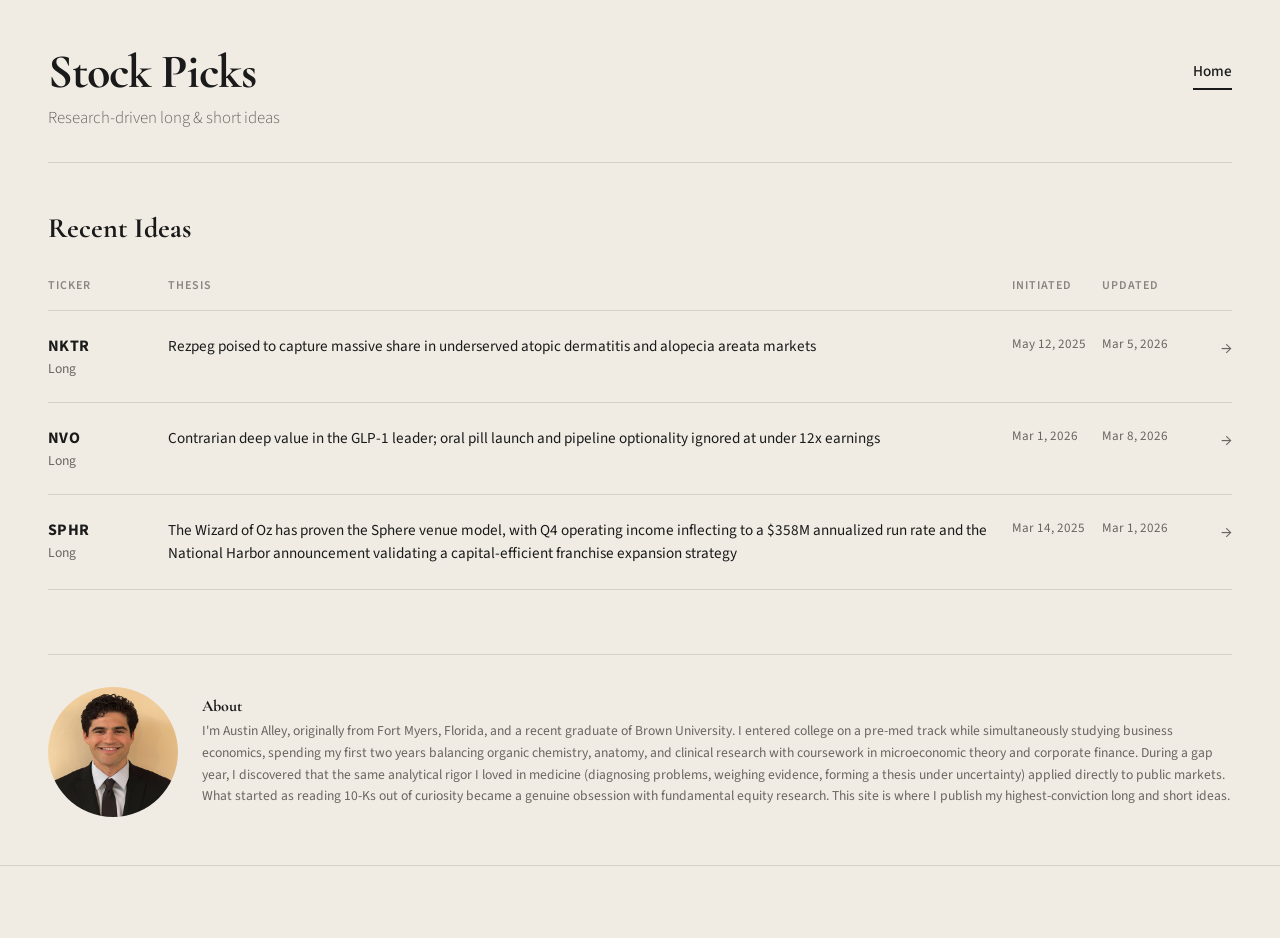
==== index.html @ 3e13a36a "Initial commit: stock picks site" ====
<!DOCTYPE html>
<html lang="en">
<head>
<meta charset="UTF-8">
<meta name="viewport" content="width=device-width, initial-scale=1.0">
<title>Stock Picks</title>
<link href="https://fonts.googleapis.com/css2?family=Cormorant+Garamond:ital,wght@0,400;0,500;0,600;0,700;1,400&family=Source+Sans+3:wght@300;400;500;600&display=swap" rel="stylesheet">
<style>
  *, *::before, *::after { margin: 0; padding: 0; box-sizing: border-box; }

  :root {
    --bg: #f0ece4;
    --text: #1a1a1a;
    --text-muted: #6b6560;
    --text-light: #8a8580;
    --border: #d6d0c7;
    --serif: 'Cormorant Garamond', Georgia, serif;
    --sans: 'Source Sans 3', -apple-system, sans-serif;
  }

  html { font-size: 16px; }

  body {
    font-family: var(--sans);
    background: var(--bg);
    color: var(--text);
    -webkit-font-smoothing: antialiased;
    min-height: 100vh;
  }

  @keyframes fadeUp {
    from { opacity: 0; transform: translateY(16px); }
    to { opacity: 1; transform: translateY(0); }
  }
  @keyframes fadeIn {
    from { opacity: 0; }
    to { opacity: 1; }
  }

  header {
    max-width: 1280px;
    margin: 0 auto;
    padding: 48px 48px 0;
    display: flex;
    justify-content: space-between;
    align-items: flex-start;
  }

  .logo-area h1 {
    font-family: var(--serif);
    font-size: 3rem;
    font-weight: 900;
    letter-spacing: -0.02em;
    line-height: 1;
    cursor: pointer;
  }

  .logo-area .tagline {
    font-size: 1.05rem;
    color: var(--text-muted);
    margin-top: 10px;
    font-weight: 300;
  }

  nav { display: flex; gap: 40px; padding-top: 12px; }

  nav a {
    font-size: 0.95rem;
    font-weight: 500;
    color: var(--text);
    text-decoration: none;
    position: relative;
    padding-bottom: 8px;
    cursor: pointer;
    transition: color 0.2s;
  }

  nav a::after {
    content: '';
    position: absolute;
    bottom: 0; left: 0;
    width: 100%; height: 2px;
    background: var(--text);
    transform: scaleX(0);
    transform-origin: center;
    transition: transform 0.3s ease;
  }

  nav a:hover::after, nav a.active::after { transform: scaleX(1); }

  .header-divider {
    max-width: 1280px;
    margin: 32px auto 0;
    padding: 0 48px;
  }

  .header-divider hr { border: none; height: 1px; background: var(--border); }

  .page { display: none; }
  .page.active { display: block; animation: fadeUp 0.45s ease forwards; }

  /* â”€â”€ HOME â”€â”€ */
  .home-main {
    max-width: 1280px;
    margin: 0 auto;
    padding: 48px 48px 64px;
    display: grid;
    grid-template-columns: 1fr;
    gap: 0;
  }

  .ideas-header {
    display: flex;
    justify-content: space-between;
    align-items: baseline;
    margin-bottom: 32px;
  }

  .ideas-header h2 {
    font-family: var(--serif);
    font-size: 1.75rem;
    font-weight: 700;
  }

  .view-all {
    font-size: 0.9rem;
    font-weight: 500;
    color: var(--text);
    text-decoration: none;
    display: flex;
    align-items: center;
    gap: 6px;
    cursor: pointer;
    transition: gap 0.2s;
  }

  .view-all:hover { gap: 10px; }

  .ideas-table { width: 100%; border-collapse: collapse; }

  .ideas-table thead th {
    font-size: 0.75rem;
    font-weight: 600;
    text-transform: uppercase;
    letter-spacing: 0.08em;
    color: var(--text-light);
    padding: 0 0 16px 0;
    text-align: left;
    border-bottom: 1px solid var(--border);
  }

  .ideas-table thead th:last-child { text-align: right; width: 40px; }

  .ideas-table tbody tr {
    border-bottom: 1px solid var(--border);
    cursor: pointer;
    transition: background 0.2s;
  }

  .ideas-table tbody tr:hover { background: rgba(0,0,0,0.025); }

  .ideas-table td { padding: 24px 0; vertical-align: top; }

  .ticker-cell { width: 120px; padding-right: 16px; }

  .ticker { font-size: 1rem; font-weight: 700; letter-spacing: 0.02em; }

  .direction { font-size: 0.85rem; color: var(--text-muted); margin-top: 2px; }

  .thesis-cell { font-size: 0.95rem; line-height: 1.5; }

  .date-cell { font-size: 0.82rem; color: var(--text-muted); white-space: nowrap; width: 90px; }

  .arrow-cell { text-align: right; width: 40px; color: var(--text-muted); font-size: 1.1rem; }

  tr:hover .arrow-cell { color: var(--text); }
  tr:hover .arrow-cell span {
    display: inline-block;
    transform: translateX(3px);
    transition: transform 0.2s;
  }

  .sidebar { border-left: 1px solid var(--border); padding-left: 48px; }
  .sidebar-section { margin-bottom: 48px; }

  .sidebar-section h3 {
    font-family: var(--serif);
    font-size: 1.25rem;
    font-weight: 700;
    margin-bottom: 16px;
  }

  .sidebar-section p { font-size: 0.92rem; line-height: 1.65; color: var(--text-muted); }

  .track-record { border-top: 1px solid var(--border); padding-top: 48px; }

  .stat-label {
    font-size: 0.82rem; font-weight: 500;
    text-transform: uppercase; letter-spacing: 0.06em;
    color: var(--text-light); margin-bottom: 4px;
  }

  .stat-value {
    font-family: var(--serif);
    font-size: 2.75rem; font-weight: 700;
    letter-spacing: -0.02em; line-height: 1.1;
  }

  .stat-group { margin-bottom: 28px; }
  .stat-note { font-size: 0.82rem; color: var(--text-light); margin-top: 8px; }

  /* about */
  .about-section { max-width: 1280px; margin: 0 auto; padding: 0 48px 48px; }
  .about-inner { display: flex; align-items: center; gap: 24px; padding-top: 32px; border-top: 1px solid var(--border); }
  .about-photo { flex-shrink: 0; }
  .about-photo img { width: 130px; height: 130px; border-radius: 50%; object-fit: cover; display: block; }
  .about-text h3 { font-family: var(--serif); font-size: 1rem; font-weight: 700; margin-bottom: 4px; }
  .about-text p { font-size: 0.85rem; line-height: 1.6; color: var(--text-muted); }

  /* â”€â”€ DETAIL â”€â”€ */
  .detail-main {
    max-width: 1280px;
    margin: 0 auto;
    padding: 48px 48px 80px;
  }

  .back-link {
    display: inline-flex;
    align-items: center;
    gap: 8px;
    font-size: 0.9rem; font-weight: 500;
    color: var(--text-muted);
    text-decoration: none;
    cursor: pointer;
    margin-bottom: 40px;
    transition: color 0.2s, gap 0.2s;
  }

  .back-link:hover { color: var(--text); gap: 10px; }

  .detail-hero {
    display: flex;
    align-items: baseline;
    gap: 20px;
    margin-bottom: 12px;
    flex-wrap: wrap;
  }

  .detail-ticker {
    font-family: var(--serif);
    font-size: 3.5rem;
    font-weight: 900;
    letter-spacing: -0.02em;
    line-height: 1;
  }

  .detail-badge {
    display: inline-block;
    font-size: 0.8rem;
    font-weight: 600;
    text-transform: uppercase;
    letter-spacing: 0.1em;
    padding: 6px 16px;
    border-radius: 100px;
    position: relative;
    top: -4px;
  }

  .badge-long { background: #d4edda; color: #1b5e2e; }
  .badge-short { background: #f8d7da; color: #721c24; }

  .detail-date { font-size: 0.9rem; color: var(--text-light); margin-bottom: 32px; }

  .detail-thesis-summary {
    font-family: var(--serif);
    font-size: 1.5rem;
    font-weight: 400;
    font-style: italic;
    line-height: 1.45;
    margin-bottom: 48px;
    max-width: 720px;
    padding-bottom: 40px;
    border-bottom: 1px solid var(--border);
  }

  .detail-body {
    display: grid;
    grid-template-columns: 1fr 380px;
    gap: 56px;
    align-items: start;
  }

  .detail-body.no-charts { grid-template-columns: 1fr; }

  .detail-content { max-width: 720px; display: grid; gap: 40px; }

  .charts-sidebar {
    position: sticky;
    top: 32px;
    display: grid;
    gap: 32px;
  }

  .content-section h3 {
    font-family: var(--serif);
    font-size: 1.2rem;
    font-weight: 700;
    margin-bottom: 14px;
  }

  .content-section p { font-size: 0.95rem; line-height: 1.75; color: var(--text-muted); }

  .key-metrics {
    display: grid;
    grid-template-columns: repeat(3, 1fr);
    gap: 24px;
    padding: 32px;
    background: rgba(0,0,0,0.025);
    border-radius: 8px;
    margin-top: 8px;
  }

  .metric-label2 {
    font-size: 0.78rem;
    text-transform: uppercase;
    letter-spacing: 0.07em;
    color: var(--text-light);
    font-weight: 500;
    margin-bottom: 4px;
  }

  .metric-val {
    font-family: var(--serif);
    font-size: 1.35rem;
    font-weight: 700;
  }

  .detail-disclaimer {
    max-width: 720px;
    margin-top: 48px;
    padding-top: 32px;
    border-top: 1px solid var(--border);
    font-size: 0.82rem;
    color: var(--text-light);
    line-height: 1.6;
    font-style: italic;
  }

  /* ── CHARTS ── */
  .chart-section {
    padding: 24px;
    background: rgba(0,0,0,0.025);
    border-radius: 8px;
  }

  .chart-section h3 {
    font-family: var(--serif);
    font-size: 1.2rem;
    font-weight: 700;
    margin-bottom: 6px;
  }

  .chart-subtitle {
    font-size: 0.82rem;
    color: var(--text-light);
    margin-bottom: 24px;
    line-height: 1.5;
  }

  .bar-chart { display: grid; gap: 14px; }

  .bar-row {
    display: grid;
    grid-template-columns: 110px 1fr 44px;
    align-items: center;
    gap: 8px;
  }

  .bar-label {
    font-size: 0.78rem;
    font-weight: 500;
    color: var(--text);
    text-align: right;
    line-height: 1.3;
  }

  .bar-label .bar-label-sub {
    display: block;
    font-size: 0.72rem;
    font-weight: 400;
    color: var(--text-light);
  }

  .bar-track {
    height: 22px;
    background: rgba(0,0,0,0.04);
    border-radius: 4px;
    overflow: hidden;
    position: relative;
  }

  .bar-fill {
    height: 100%;
    border-radius: 4px;
    transition: width 0.8s ease;
  }

  .bar-fill-green { background: #5a8f6b; }
  .bar-fill-blue { background: #6b8fa5; }
  .bar-fill-muted { background: #b0a89e; }
  .bar-fill-amber { background: #c4956a; }

  .bar-value {
    font-family: var(--serif);
    font-size: 0.95rem;
    font-weight: 700;
    color: var(--text);
  }

  .chart-note {
    font-size: 0.75rem;
    color: var(--text-light);
    margin-top: 16px;
    line-height: 1.5;
    font-style: italic;
  }

  .comp-table {
    width: 100%;
    border-collapse: collapse;
    margin-top: 8px;
  }

  .comp-table thead th {
    font-size: 0.72rem;
    font-weight: 600;
    text-transform: uppercase;
    letter-spacing: 0.06em;
    color: var(--text-light);
    padding: 0 8px 12px;
    text-align: center;
    border-bottom: 1px solid var(--border);
  }

  .comp-table thead th:first-child { text-align: left; padding-left: 0; }

  .comp-table tbody td {
    font-size: 0.78rem;
    padding: 10px 6px;
    text-align: center;
    border-bottom: 1px solid rgba(0,0,0,0.06);
    color: var(--text-muted);
  }

  .comp-table tbody td:first-child {
    text-align: left;
    font-weight: 600;
    color: var(--text);
    padding-left: 0;
  }

  .comp-table .highlight-row td {
    background: rgba(90, 143, 107, 0.08);
    font-weight: 500;
    color: var(--text);
  }

  .comp-table .highlight-row td:first-child { font-weight: 700; }

  .safety-badge {
    display: inline-block;
    font-size: 0.72rem;
    font-weight: 600;
    padding: 2px 8px;
    border-radius: 100px;
    letter-spacing: 0.03em;
  }

  .safety-good { background: #d4edda; color: #1b5e2e; }
  .safety-warn { background: #fff3cd; color: #856404; }
  .safety-risk { background: #f8d7da; color: #721c24; }

  footer {
    max-width: 1280px;
    margin: 0 auto;
    padding: 24px 48px 48px;
    display: flex;
    justify-content: space-between;
    border-top: 1px solid var(--border);
  }

  footer span { font-size: 0.85rem; color: var(--text-light); }

  @media (max-width: 900px) {
    header { padding: 32px 24px 0; flex-direction: column; gap: 24px; }
    .header-divider { padding: 0 24px; }
    .home-main { padding: 32px 24px 48px; grid-template-columns: 1fr; gap: 48px; }
    .detail-main { padding: 32px 24px 64px; }
    .detail-body { grid-template-columns: 1fr; }
    .charts-sidebar { position: static; }
    .sidebar { border-left: none; padding-left: 0; border-top: 1px solid var(--border); padding-top: 48px; }
    .logo-area h1 { font-size: 2.25rem; }
    .detail-ticker { font-size: 2.5rem; }
    nav { gap: 28px; }
    footer { padding: 24px; }
    .bar-row { grid-template-columns: 110px 1fr 44px; }
  }
</style>
</head>
<body>

  <header>
    <div class="logo-area">
      <h1 onclick="showHome()">Stock Picks</h1>
      <p class="tagline">Research-driven long &amp; short ideas</p>
    </div>
    <nav>
      <a onclick="showHome()" class="active" id="nav-home">Home</a>
    </nav>
  </header>
  <div class="header-divider"><hr></div>

  <div class="page active" id="page-home">
    <div class="home-main">
      <section>
        <div class="ideas-header">
          <h2>Recent Ideas</h2>
        </div>
        <table class="ideas-table">
          <thead>
            <tr><th>Ticker</th><th colspan="2">Thesis</th><th>Initiated</th><th>Updated</th><th></th></tr>
          </thead>
          <tbody id="ideas-tbody"></tbody>
        </table>
      </section>
    </div>
    <div class="about-section">
      <div class="about-inner">
        <div class="about-photo">
          <img src="headshot-400.jpg" alt="Austin Alley">
        </div>
        <div class="about-text">
          <h3>About</h3>
          <p>I'm Austin Alley, originally from Fort Myers, Florida, and a recent graduate of Brown University. I entered college on a pre-med track while simultaneously studying business economics, spending my first two years balancing organic chemistry, anatomy, and clinical research with coursework in microeconomic theory and corporate finance. During a gap year, I discovered that the same analytical rigor I loved in medicine (diagnosing problems, weighing evidence, forming a thesis under uncertainty) applied directly to public markets. What started as reading 10-Ks out of curiosity became a genuine obsession with fundamental equity research. This site is where I publish my highest-conviction long and short ideas.</p>
        </div>
      </div>
    </div>
  </div>

  <div class="page" id="page-detail">
    <div class="detail-main" id="detail-content"></div>
  </div>

  <footer>
  </footer>

<script>
const ideas = [
  {
    ticker: "NKTR", direction: "Long",
    thesis: "Rezpeg poised to capture massive share in underserved atopic dermatitis and alopecia areata markets",
    date: "May 12, 2025", fullDate: "May 12, 2025", updated: "Mar 5, 2026",
    summary: "Nektar\u2019s rezpegaldesleukin (rezpeg) offers a differentiated, safe mechanism of action entering two enormous immunology markets where unmet need is staggering, and the stock is pricing in almost none of the upside.",
    sections: [
      { title: "Investment Thesis", body: "The atopic dermatitis market is projected to reach $25\u2013$37B in annual sales over the coming decade, yet patient outcomes remain remarkably poor; more than half of those on the current standard-of-care biologic as monotherapy fail to achieve a meaningful response. The majority of advanced-stage biologics in development continue to target the IL-4/IL-13 signaling axis, meaning patients who don\u2019t respond to that pathway have limited options. Rezpeg operates through an entirely different mechanism, expanding regulatory T-cell populations to address the underlying immune dysregulation. This makes it one of the few truly novel approaches now advancing toward phase 3. Recent maintenance data were emphatic: response maintenance exceeded what existing therapies have demonstrated, responses continued to deepen over time, including to near-complete or complete skin clearance, and the drug sustained efficacy at just four doses per year (Q12W). There were no new safety signals across a database of over one thousand treated patients. The competitive landscape further strengthens the case: the nearest novel-mechanism competitor, Sanofi\u2019s amlitelimab (OX40 inhibitor), recently reported weaker-than-anticipated efficacy and a new safety concern (Kaposi\u2019s sarcoma), yet had been projected by some sell-side analysts at $3\u2013$5B in peak sales prior to the Phase 3 miss. Rezpeg appears favorably positioned on both efficacy and safety relative to that benchmark, suggesting the market is dramatically undervaluing its commercial potential." },
      { title: "Alopecia Areata: The Overlooked Opportunity", body: "Perhaps the single largest disconnect in the current valuation is that the market assigns essentially zero value to rezpeg\u2019s alopecia areata opportunity. The biologic landscape in AA remains extremely limited. Dupilumab received FDA approval for AA in September 2024 but has demonstrated only marginal efficacy, and the two approved JAK inhibitors (baricitinib and ritlecitinib) carry black-box warnings and meaningful safety liabilities. The parallel to atopic dermatitis is instructive: in AtD, the safer biologic (dupixent) outsells the more potent but riskier JAK inhibitors by roughly five-to-one in AD-specific revenue, despite being less efficacious on paper. The same dynamic should apply in AA. Rezpeg does not need to match JAK-level efficacy to dominate commercially; it simply needs to be safe, tolerable, and effective enough to be the go-to first-line therapy for the vast majority of patients and dermatologists who are unwilling to use JAK inhibitors chronically. Phase 3 trials are designed with longer treatment durations (52 weeks vs. 36 in phase 2) and should see far lower dropout rates, both of which point to meaningfully stronger efficacy data than what the phase 2 read showed. Beyond first-line use, rezpeg could capture additional share as a long-term maintenance therapy for patients cycling off JAK inhibitors, or in earlier and milder disease stages where JAK inhibitors are almost never prescribed, a larger patient population than the severe segment currently addressed." },
      { title: "Remittive Potential: A Call Option Worth Watching", body: "One aspect that has received almost no attention is the potential for rezpeg to induce a durable remission after a finite treatment course. By expanding the body\u2019s own regulatory T-cell population, the drug may provide sustained disease control even after dosing stops. Off-treatment data are expected in Q4 2026 for alopecia areata and Q1 2027 for atopic dermatitis. If those readouts show strong, sustained responses following treatment withdrawal, it would fundamentally redefine how these diseases are managed and would represent a step-change in the drug\u2019s commercial value. This is not priced into the stock at all." },
      { title: "Valuation & Risk", body: "At the current ~$2B market cap, the stock appears to reflect roughly $1B in risk-adjusted peak sales, essentially assigning value to atopic dermatitis alone and at a depressed probability of success, while giving zero credit to alopecia areata, remittive potential, or the dapirolizumab lupus royalty stream (which could add ~$100M in non-dilutive capital). A reasonable peak sales framework of ~$3B in AtD and ~$1.5B in AA would imply a valuation multiples above today\u2019s price as the drug enters phase 3 with a high probability of generating approvable data. The primary risks are phase 3 efficacy that falls materially short of phase 2 results and the ever-present possibility of new safety signals in larger or longer trials, though the existing safety database of 1,000+ patients, including chronic dosing, provides meaningful comfort. With a substantial cash position extending the runway through key data milestones, the risk/reward is highly asymmetric." }
    ],
    metrics: [{ label: "Market Cap", value: "~$2B" }, { label: "AtD Peak Sales Est.", value: "$3B+" }, { label: "AA Peak Sales Est.", value: "$1.5B" }],
    charts: [
      {
        title: "AtD Maintenance Efficacy: EASI-75 Response Retention",
        subtitle: "Percentage of patients maintaining EASI-75 response through 52 weeks of continued treatment across leading therapies.",
        type: "bar",
        data: [
          { label: "Rezpeg Q12W", sublabel: "4 doses/yr", value: 83, color: "green" },
          { label: "Rezpeg Q4W", sublabel: "12 doses/yr", value: 71, color: "green" },
          { label: "Lebrikizumab", sublabel: "Q2W/Q4W", value: 80, color: "muted" },
          { label: "Dupixent", sublabel: "Q1W/Q2W", value: 72, color: "muted" },
          { label: "Amlitelimab", sublabel: "Q4W (28wk)", value: 67, color: "amber" }
        ],
        note: "Amlitelimab maintenance period was 28 weeks vs. 36+ for other therapies. Rezpeg Q12W dosing (4x/year) matched or exceeded more frequent regimens, a significant commercial advantage. Sources: Company disclosures, clinical trial data."
      },
      {
        title: "Alopecia Areata: Competitive Landscape Overview",
        subtitle: "How Rezpeg compares to approved JAK inhibitors on efficacy and safety profile in moderate-to-severe AA.",
        type: "table",
        headers: ["Drug", "Class", "Wk 36 SALT\u0394", "Safety Profile", "Dosing"],
        rows: [
          { cells: ["Upadacitinib (high)", "JAK inhibitor", "~40%", { badge: "Black Box", style: "risk" }, "Daily oral"], highlight: false },
          { cells: ["Upadacitinib (low)", "JAK inhibitor", "~35%", { badge: "Black Box", style: "risk" }, "Daily oral"], highlight: false },
          { cells: ["Baricitinib (high)", "JAK inhibitor", "~33%", { badge: "Black Box", style: "risk" }, "Daily oral"], highlight: false },
          { cells: ["Baricitinib (low)", "JAK inhibitor", "~20%", { badge: "Black Box", style: "risk" }, "Daily oral"], highlight: false },
          { cells: ["Rezpeg (P2)", "T-reg expander", "~17\u201324%", { badge: "Clean", style: "good" }, "Q12W inject."], highlight: true }
        ],
        note: "All SALT figures shown are placebo-adjusted net treatment effects. Rezpeg P2 range reflects ITT (17%) vs. modified ITT (24%) analyses; the ITT primary endpoint narrowly missed statistical significance (p=0.186). JAK inhibitors carry FDA black-box warnings for serious infections, malignancy, cardiovascular events, and thrombosis. Dupilumab is approved for AA but has shown only marginal efficacy. In AtD, the safer biologic outsells JAK inhibitors ~5:1 despite lower efficacy, a dynamic likely to repeat in AA. Rezpeg P3 will use 52-week endpoints (vs. 36 in P2) with expected lower dropout rates, supporting improved efficacy readouts."
      }
    ]
  },
  {
    ticker: "NVO", direction: "Long",
    thesis: "Contrarian deep value in the GLP-1 leader; oral pill launch and pipeline optionality ignored at under 12x earnings",
    date: "Mar 1, 2026", fullDate: "March 1, 2026", updated: "Mar 8, 2026",
    summary: "Novo Nordisk has been cut in half on CagriSema disappointment and near-term US pricing headwinds, but the market is dramatically mispricing the company's next-generation pipeline, the transformative potential of oral obesity pills, and a business still generating 81% gross margins at under 12x trailing earnings.",
    sections: [
      { title: "Investment Thesis", body: "Novo Nordisk is the dominant global franchise in GLP-1 therapies, generating DKK 309 billion ($42B) in 2025 revenue with 81% gross margins, 33% net margins, and over 50% return on equity. The stock has declined roughly 57% from its 52-week high due to three converging headwinds: CagriSema's failure to beat tirzepatide in the REDEFINE 4 head-to-head trial, intensifying US pricing pressure from the MFN executive order, and the broader perception that Eli Lilly has taken the competitive lead. This selloff has compressed the trailing P/E to approximately 11.5x, a level that prices in severe sustained earnings erosion and assigns essentially zero value to a pipeline that includes two of the most promising next-generation obesity molecules in development. We believe the market is making a classic error: extrapolating near-term disappointment into a permanent loss of competitive position, while ignoring the fact that Novo remains the largest obesity drug company in the world with unmatched manufacturing infrastructure and a clinical pipeline that extends well beyond CagriSema." },
      { title: "Oral Wegovy: The TAM Expansion the Market Underestimates", body: "The FDA approved oral Wegovy (semaglutide tablets) for weight management in December 2025, and the drug launched commercially in January 2026. This is arguably the most significant inflection point in the obesity market since injectable Wegovy's approval. The barrier to adoption for injectable GLP-1s has always been the needle: millions of potential users who would benefit from modest weight loss of 10-20 pounds have never seriously considered a weekly injection. Oral delivery eliminates that barrier entirely. Novo is aggressively pursuing direct-to-consumer distribution through its NovoCare pharmacy ($499/month, less than half the traditional list price) and has announced a partnership with Hims & Hers Health for telehealth distribution. The use case for oral GLP-1s will look fundamentally different from injectables. Expect high rates of patients cycling on and off treatment, losing 5-15 pounds at a time, driven by cosmetic and wellness motivations rather than clinical obesity diagnoses. Discontinuation rates will be high, but that is a feature of the business model, not a flaw: it creates a massive, recurring user base that continuously re-engages with the product. The addressable population for an oral obesity pill distributed through DTC and telehealth channels dwarfs the current injectable market by an order of magnitude." },
      { title: "Next-Generation Pipeline: Amycretin and UBT251", body: "Beyond oral semaglutide, Novo's pipeline contains two molecules that could redefine the competitive landscape. Amycretin, a dual GLP-1/amylin receptor agonist, reported Phase 1b/2a data showing 22% body weight loss at just 36 weeks on the highest dose tested. To contextualize that figure: injectable semaglutide (Wegovy) achieves approximately 15% weight loss at 68 weeks, and tirzepatide (Zepbound) achieves approximately 21% at 72 weeks on the treatment-policy estimand. Amycretin reached comparable or superior efficacy at half the treatment duration, and weight loss was still accelerating at the final timepoint, suggesting the plateau could be meaningfully higher. Separately, Novo's triple GLP-1/GIP/glucagon agonist UBT251 reported Phase 2 data in February 2026 showing 19.7% mean weight loss at 24 weeks, comparing favorably to Eli Lilly's retatrutide, which achieved 17.5% at the same timepoint in its own Phase 2 trial. While cross-trial comparisons carry methodological caveats, the data suggest Novo has viable paths to best-in-class efficacy through multiple distinct mechanisms. The market is pricing in CagriSema's stumble as though it were the only pipeline asset that mattered." },
      { title: "Valuation, Capital Return, and Risk", body: "At $38.58 per ADR, Novo Nordisk trades at roughly 11.5x trailing earnings with a market capitalization of approximately $171 billion. For context, this is a company that earned DKK 102 billion ($14.5B) in net income in 2025 on revenue that grew 6% year-over-year. Gross margins are 81%, the balance sheet supports a reinstated DKK 15 billion share repurchase program for 2026, and the dividend yield has expanded to over 4%. The company has invested over $15 billion in manufacturing capacity through the $11 billion Catalent acquisition and greenfield builds, creating supply infrastructure that competitors cannot replicate for years. The primary risks are real: US pricing will compress under MFN and payer pushback, CagriSema's competitive positioning has weakened, and 2026 guidance projects declining US sales. But these headwinds are already reflected in a stock trading at a fraction of its historical multiple. What is not reflected is the oral Wegovy launch, the amycretin and UBT251 pipeline, the Akero MASH acquisition ($5.2B), the Hims & Hers distribution partnership, or the fundamental reality that global obesity drug demand continues to outstrip supply by a wide margin. This is an asymmetric setup: the downside scenario is largely priced in, while the upside from pipeline execution remains almost entirely unrecognized." }
    ],
    charts: [
      {
        type: "bar",
        title: "Next-Gen Obesity Drug Efficacy",
        subtitle: "Mean body weight loss by molecule, highlighting how quickly each achieves results",
        data: [
          { label: "Wegovy", sublabel: "68 weeks", value: 65, display: "~15%", color: "muted" },
          { label: "Retatrutide (Lilly)", sublabel: "24 weeks", value: 76, display: "17.5%", color: "muted" },
          { label: "UBT251 (Novo)", sublabel: "24 weeks", value: 86, display: "19.7%", color: "green" },
          { label: "Zepbound", sublabel: "72 weeks", value: 91, display: "~21%", color: "muted" },
          { label: "Amycretin (Novo)", sublabel: "36 weeks", value: 100, display: "22%+", color: "green" }
        ],
        note: "All weight loss figures use the treatment-policy estimand (ITT-equivalent) for consistency. Amycretin achieved 22% at 36 weeks with the curve still accelerating. UBT251 beat retatrutide at the same 24-week timepoint (China-based trial). Cross-trial comparisons carry methodological caveats. Sources: Company press releases, NEJM publications."
      },
      {
        type: "table",
        title: "Obesity Pipeline: Novo vs. Eli Lilly",
        subtitle: "Head-to-head comparison of next-generation obesity assets by mechanism, stage, and key data",
        headers: ["Molecule", "Company", "Mechanism", "Phase", "Key Data"],
        rows: [
          { cells: ["Oral Wegovy", "Novo", "GLP-1 (oral)", "Launched", "FDA approved Dec 2025"], highlight: true },
          { cells: ["Amycretin", "Novo", "GLP-1/Amylin", "Phase 3", "22% WL at 36wk"], highlight: true },
          { cells: ["UBT251", "Novo", "GLP-1/GIP/Gcg", "Phase 2", "19.7% WL at 24wk"], highlight: true },
          { cells: ["CagriSema", "Novo", "GLP-1/Amylin", "Phase 3", "Lost to tirzepatide H2H"] },
          { cells: ["Orforglipron", "Lilly", "GLP-1 (oral)", "Phase 3", "Obesity results expected 2026"] },
          { cells: ["Retatrutide", "Lilly", "GLP-1/GIP/Gcg", "Phase 3", "17.5% WL at 24wk"] }
        ],
        note: "Novo has three distinct shots on goal beyond CagriSema. Oral Wegovy is already generating revenue. Amycretin advanced to Phase 3 and its 36-week data matched tirzepatide's 72-week treatment-policy results in half the time. The market is pricing in CagriSema's stumble as if it were the only asset that mattered."
      }
    ],
    metrics: [{ label: "Market Cap", value: "$171B" }, { label: "Trailing P/E", value: "~11.5x" }, { label: "Gross Margin", value: "81%" }]
  },
  {
    ticker: "SPHR", direction: "Long",
    thesis: "The Wizard of Oz has proven the Sphere venue model, with Q4 operating income inflecting to a $358M annualized run rate and the National Harbor announcement validating a capital-efficient franchise expansion strategy",
    date: "Mar 14, 2025", fullDate: "March 14, 2025", updated: "Mar 1, 2026",
    summary: "Sphere Entertainment's Q4 FY2025 results mark a decisive inflection point: the Wizard of Oz generated $89.4M in Sphere segment AOI (versus a loss of $0.8M a year ago), and cumulative WoZ ticket sales surpassed 2 million with $260M+ in revenue within five months. The January 2026 announcement of a smaller-scale Sphere at National Harbor validates a franchise expansion model that the market has yet to price. With a $50M buyback already executed at a fraction of today's price and consensus estimates that remain well below the venue's demonstrated run rate, Sphere represents a rare combination of proven operating leverage and unrecognized franchise optionality.",
    sections: [
      { title: "Investment Thesis", body: "Sphere Las Vegas has completed its transition from an expensive science experiment to the highest-grossing entertainment venue in the world. The catalyst was content: the Wizard of Oz immersive experience, which premiered in September 2025, proved that the right programming transforms Sphere's extraordinary technology into a revenue engine with operating leverage that traditional venues cannot replicate. Q4 FY2025 delivered Sphere segment revenue of $274.2M and adjusted operating income of $89.4M, representing a swing of $90.2M from the prior year's loss. What makes this particularly compelling is that the market has not fully internalized the implications. Total company AOI for FY2025 reached $261.8M, up 138% year-over-year. The market has not yet re-rated Sphere from a single-asset story to a scalable entertainment platform, and consensus models still underestimate the venue's demonstrated earnings power while assigning minimal value to franchise expansion." },
      { title: "The Wizard of Oz: A Paradigm Shift in Venue Economics", body: "The Wizard of Oz has shattered every performance benchmark in Sphere's brief history. By December 1, the show had sold 1.5 million tickets and generated nearly $200 million in ticket revenue, figures officially confirmed by the company via press release. By January 20, those numbers had accelerated to 2 million tickets and $260 million in sales. The revenue trajectory is critical: rather than decaying after the premiere window as skeptics expected, daily revenue strengthened throughout the quarter, with 245 performances reflecting a show cadence of nearly 2.7 per day. Beyond ticket sales, WoZ has fundamentally changed Sphere's ancillary revenue profile. Food, beverage, and merchandise spend per attendee has increased dramatically relative to the prior show (Postcard from Earth), reflecting a more engaged, longer-dwelling audience willing to spend at premium levels. This is not a one-time phenomenon. It demonstrates that Sphere's immersive technology, when paired with compelling content, generates per-capita economics that traditional arenas cannot approach. The Q4 results also suggest the venue's operating model improves materially with programming continuity, as WoZ's sustained run has enabled optimization of staffing, show operations, and ancillary revenue capture that was impossible during the prior era of short-run residencies and concert programming." },
      { title: "Franchise Expansion: From Single Venue to Global Platform", body: "The January 2026 announcement of a smaller-scale Sphere at National Harbor, Maryland, is the most important strategic development since the original Las Vegas opening. The National Harbor venue will seat 6,000 (versus 17,600 in Las Vegas) but will retain all core technologies: a 16K x 16K interior LED display, Sphere Immersive Sound, haptic seating, and 4D environmental effects. Approximately $200 million in combined public and private incentives substantially de-risk the project economics. The venue's location in the Washington D.C. metropolitan area, which attracts over 20 million tourists annually and serves one of the highest-income demographic catchment areas in the country, is strategically sound. What the market underappreciates is the scalability embedded in this model. Content produced for Las Vegas, including WoZ, can be deployed across smaller-scale venues with minimal incremental production cost, creating a franchise-level revenue multiplier. The Exosphere exterior LED advertising platform, which generates high-margin sponsorship revenue in Las Vegas, replicates with each new build. Abu Dhabi, confirmed as a full-size Sphere in October 2024, remains in development and represents an additional catalyst upon groundbreaking. This is no longer a single-asset story." },
      { title: "Valuation, Capital Return, and Risk", body: "At approximately $113 per share, Sphere Entertainment trades at a market capitalization of roughly $4.0 billion on TTM revenue of $1.22 billion. Sphere segment AOI of $144.6M for FY2025, with Q4 alone contributing $89.4M, implies an annualized run rate approaching $360M for the Sphere business alone. Free cash flow of $191M provides self-funding capacity for franchise expansion without additional dilution. Management's conviction is underscored by the $50M share repurchase program executed in late 2025, which retired approximately 7% of the public float at prices well below $50 per share. The balance sheet carries $521M in cash against $962M in total debt, and the FCF profile should support deleveraging alongside growth investment. Key risks include content programming concentration (WoZ will eventually conclude, and the next show must sustain comparable economics), execution complexity on franchise builds (National Harbor and Abu Dhabi remain multi-year projects), and 31% short interest that could create volatility in either direction. However, the risk-reward is asymmetric: the operating model has been proven, Q4 earnings removed the largest outstanding uncertainty, and consensus 2026 AOI estimates of roughly $215M appear materially conservative given the Q4 run rate. The risk-reward is compelling for a platform business with global expansion optionality and demonstrated operating leverage." }
    ],
    charts: [
      { type: 'bar', title: 'Sphere Segment AOI by Quarter (FY2025)', subtitle: 'The Wizard of Oz (premiered Aug 28) drove a dramatic Q4 inflection', data: [
        { label: 'Q1', sublabel: 'Postcard / concerts', value: 14.7, display: '$13.1M', color: 'muted' },
        { label: 'Q2', sublabel: 'Concerts / events', value: 27.9, display: '$24.9M', color: 'muted' },
        { label: 'Q3', sublabel: 'WoZ partial quarter', value: 19.1, display: '$17.1M', color: 'muted' },
        { label: 'Q4', sublabel: '245 WoZ performances', value: 100, display: '$89.4M', color: 'green' }
      ], note: 'Source: Sphere Entertainment 8-K filings (SEC). FY2025 total Sphere segment AOI: $144.6M. Q4 alone represents 62% of full-year AOI.' },
      { type: 'table', title: 'Sphere Franchise Pipeline', subtitle: 'Current and planned venues as of February 2026', headers: ['Location', 'Status', 'Capacity', 'Key Detail'], rows: [
        { cells: ['Las Vegas', 'Operational', '17,600', 'FY25 AOI $144.6M'], highlight: true },
        { cells: ['Abu Dhabi', 'In Development', 'Full-size', 'Confirmed Oct 2024'] },
        { cells: ['National Harbor, MD', 'Announced', '6,000', '~$200M in incentives'] }
      ], note: 'National Harbor is the first smaller-scale design model. Abu Dhabi will be a full-size replica.' }
    ],
    metrics: [{ label: "Market Cap", value: "$4.0B" }, { label: "Sphere AOI (Q4)", value: "$89.4M" }, { label: "Free Cash Flow", value: "$191M" }]
  }
];

const tbody = document.getElementById('ideas-tbody');
ideas.forEach((idea, i) => {
  const tr = document.createElement('tr');
  tr.onclick = () => showDetail(i);
  tr.innerHTML = `
    <td class="ticker-cell"><div class="ticker">${idea.ticker}</div><div class="direction">${idea.direction}</div></td>
    <td class="thesis-cell" colspan="2">${idea.thesis}</td>
    <td class="date-cell">${idea.date}</td>
    <td class="date-cell">${idea.updated || ''}</td>
    <td class="arrow-cell"><span>\u2192</span></td>`;
  tbody.appendChild(tr);
});

function showHome() {
  document.getElementById('page-home').classList.add('active');
  document.getElementById('page-detail').classList.remove('active');
  document.getElementById('nav-home').classList.add('active');
  window.scrollTo({ top: 0, behavior: 'smooth' });
}

function showDetail(i) {
  const d = ideas[i];
  const bc = d.direction === 'Long' ? 'badge-long' : 'badge-short';
  document.getElementById('detail-content').innerHTML = `
    <a class="back-link" onclick="showHome()">\u2190 Back to Ideas</a>
    <div class="detail-hero">
      <span class="detail-ticker">${d.ticker}</span>
      <span class="detail-badge ${bc}">${d.direction}</span>
    </div>
    <div class="detail-date">Initiated ${d.fullDate}${d.updated ? ' · Updated ' + d.updated : ''}</div>
    <div class="detail-thesis-summary">${d.summary}</div>
    <div class="detail-body ${(d.charts && d.charts.length) ? '' : 'no-charts'}">
      <div class="detail-content">
        <div class="content-section"><div class="key-metrics">${d.metrics.map(m => `<div><div class="metric-label2">${m.label}</div><div class="metric-val">${m.value}</div></div>`).join('')}</div></div>
        ${d.sections.map(s => `<div class="content-section"><h3>${s.title}</h3><p>${s.body}</p></div>`).join('')}
      </div>
      ${(d.charts && d.charts.length) ? `<aside class="charts-sidebar">${(d.charts || []).map(c => {
        if (c.type === 'bar') {
          return `<div class="chart-section"><h3>${c.title}</h3><p class="chart-subtitle">${c.subtitle}</p><div class="bar-chart">${c.data.map(b => `<div class="bar-row"><div class="bar-label">${b.label}${b.sublabel ? `<span class="bar-label-sub">${b.sublabel}</span>` : ''}</div><div class="bar-track"><div class="bar-fill bar-fill-${b.color}" style="width:${b.value}%"></div></div><div class="bar-value">${b.display || b.value + '%'}</div></div>`).join('')}</div><p class="chart-note">${c.note}</p></div>`;
        } else if (c.type === 'table') {
          return `<div class="chart-section"><h3>${c.title}</h3><p class="chart-subtitle">${c.subtitle}</p><table class="comp-table"><thead><tr>${c.headers.map(h => `<th>${h}</th>`).join('')}</tr></thead><tbody>${c.rows.map(r => `<tr class="${r.highlight ? 'highlight-row' : ''}">${r.cells.map(cell => typeof cell === 'object' ? `<td><span class="safety-badge safety-${cell.style}">${cell.badge}</span></td>` : `<td>${cell}</td>`).join('')}</tr>`).join('')}</tbody></table><p class="chart-note">${c.note}</p></div>`;
        }
        return '';
      }).join('')}</aside>` : ''}
    </div>
    <div class="detail-disclaimer">This content is for informational purposes only and does not constitute investment advice. Past performance is not indicative of future results. Always conduct your own research before making investment decisions.</div>`;
  document.getElementById('page-home').classList.remove('active');
  document.getElementById('page-detail').classList.add('active');
  document.getElementById('nav-home').classList.remove('active');
  window.scrollTo({ top: 0 });
}
</script>
</body>
</html>
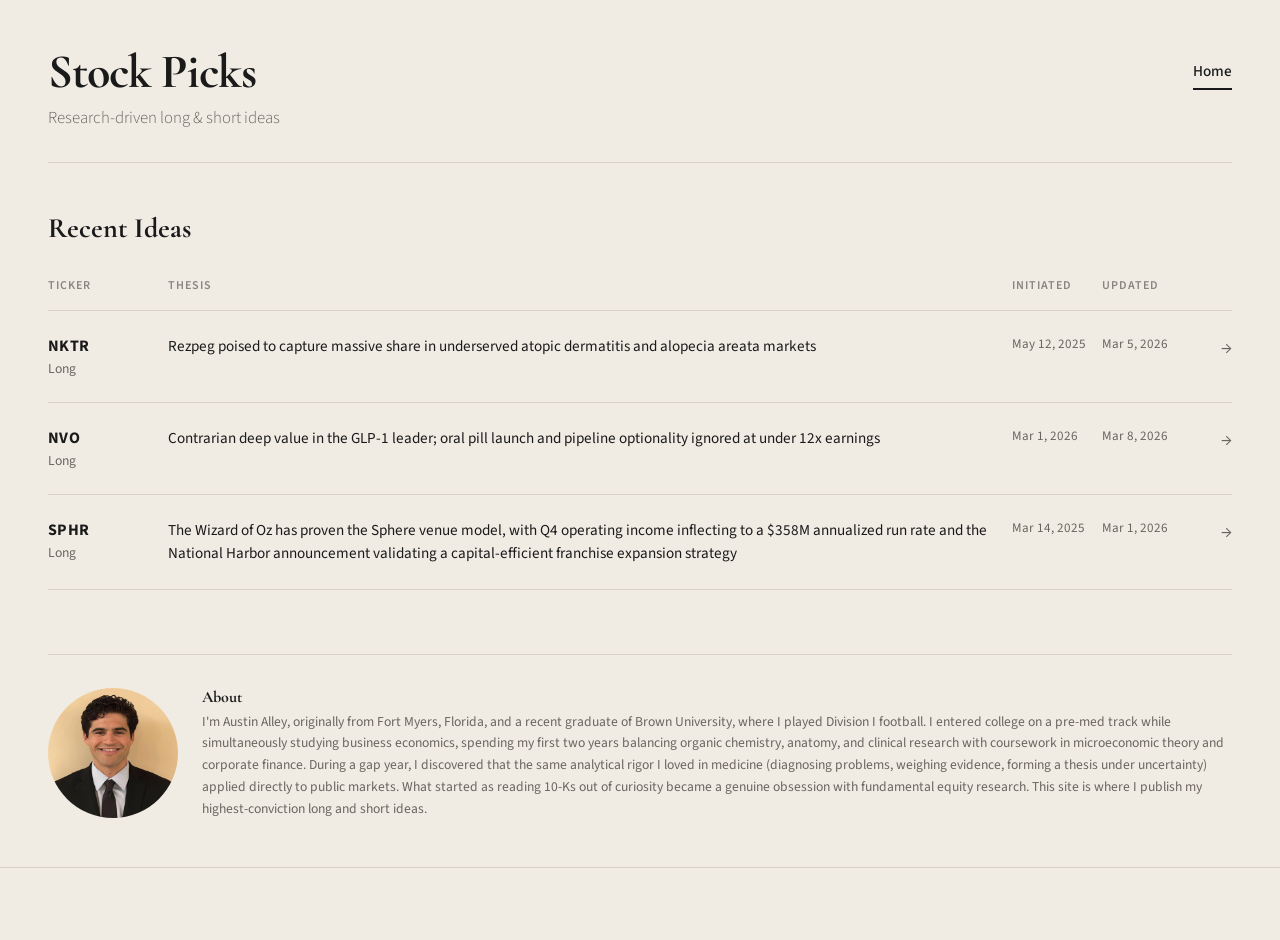
==== commit 1308d689: "Add D1 football to bio" ====
--- a/index.html
+++ b/index.html
@@ -541,7 +541,7 @@
         </div>
         <div class="about-text">
           <h3>About</h3>
-          <p>I'm Austin Alley, originally from Fort Myers, Florida, and a recent graduate of Brown University. I entered college on a pre-med track while simultaneously studying business economics, spending my first two years balancing organic chemistry, anatomy, and clinical research with coursework in microeconomic theory and corporate finance. During a gap year, I discovered that the same analytical rigor I loved in medicine (diagnosing problems, weighing evidence, forming a thesis under uncertainty) applied directly to public markets. What started as reading 10-Ks out of curiosity became a genuine obsession with fundamental equity research. This site is where I publish my highest-conviction long and short ideas.</p>
+          <p>I'm Austin Alley, originally from Fort Myers, Florida, and a recent graduate of Brown University, where I played Division I football. I entered college on a pre-med track while simultaneously studying business economics, spending my first two years balancing organic chemistry, anatomy, and clinical research with coursework in microeconomic theory and corporate finance. During a gap year, I discovered that the same analytical rigor I loved in medicine (diagnosing problems, weighing evidence, forming a thesis under uncertainty) applied directly to public markets. What started as reading 10-Ks out of curiosity became a genuine obsession with fundamental equity research. This site is where I publish my highest-conviction long and short ideas.</p>
         </div>
       </div>
     </div>
